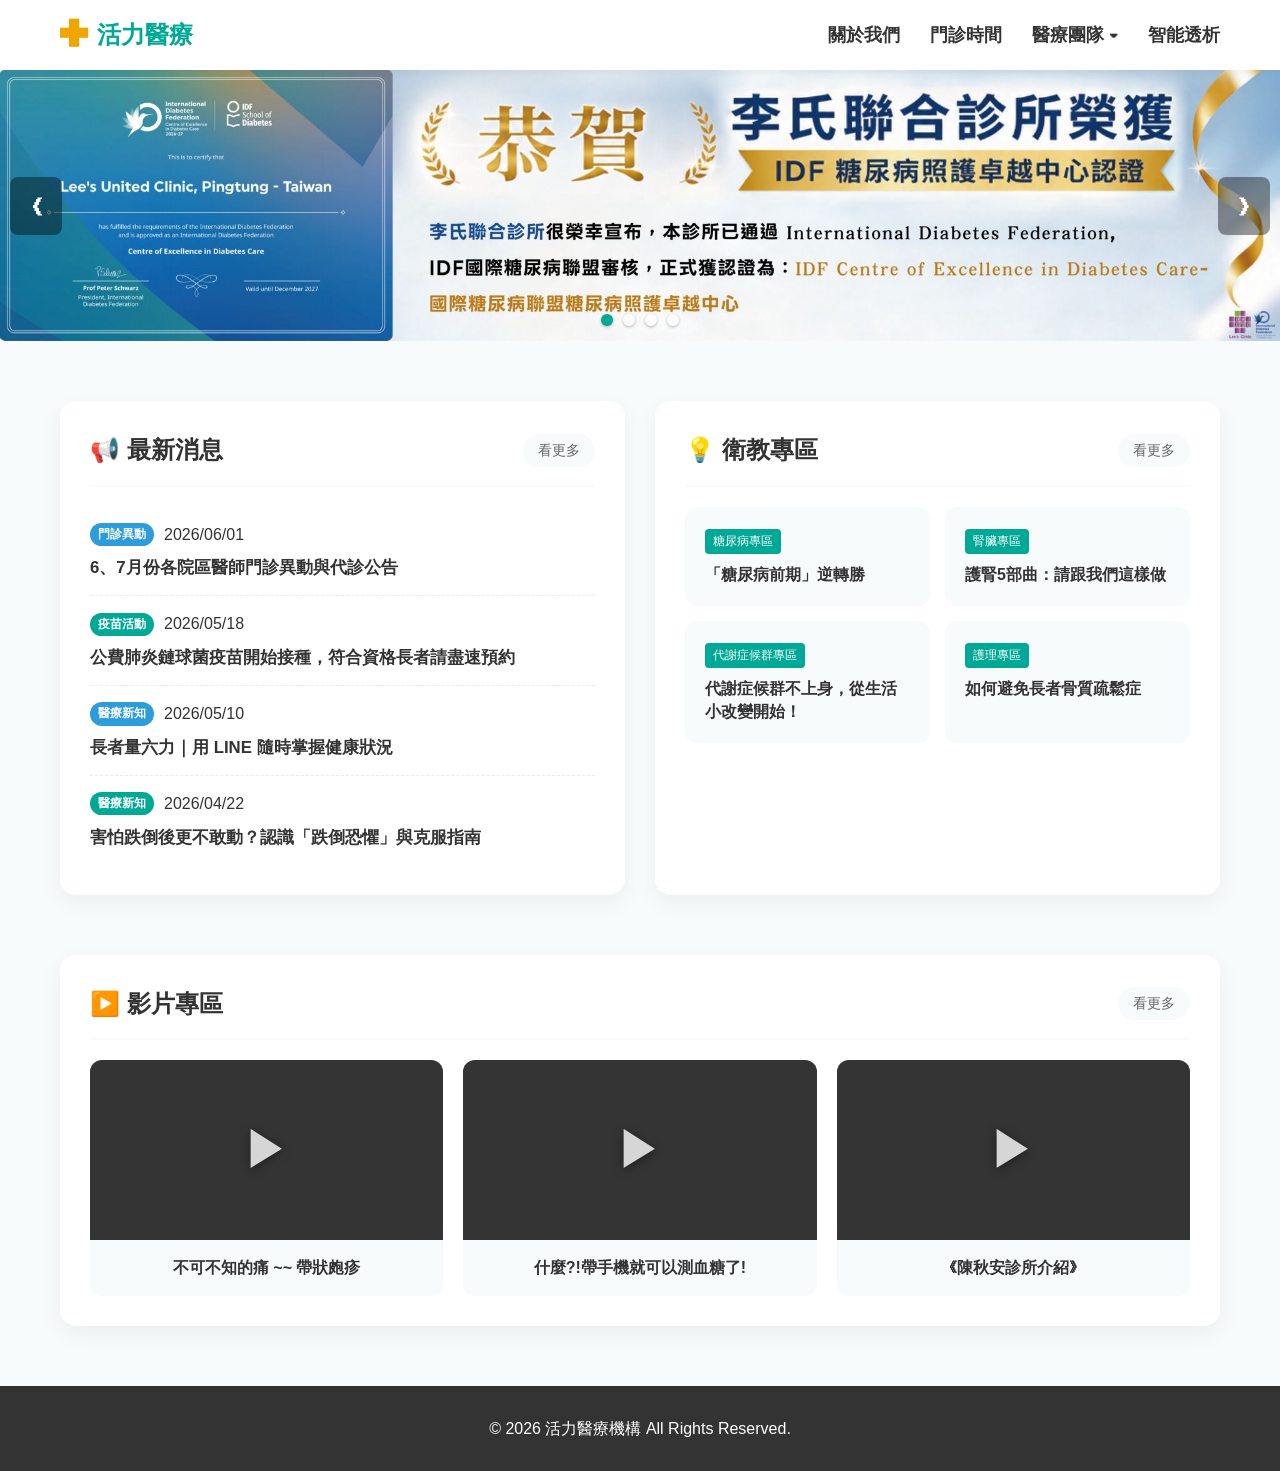
==== index.html @ e3269e3b "Add files via upload" ====
<!doctype html>
<html lang="zh-TW">
  <head>
    <meta charset="UTF-8" />
    <meta name="viewport" content="width=device-width, initial-scale=1.0" />
    <title>活力醫療中心</title>
    <link rel="stylesheet" href="style.css?v=8" />
  </head>
  <body>
    <header class="navbar">
      <div class="container nav-container">
        <a href="https://sunyanzi948c-cpu.github.io/chen784533/" class="logo">
          <span class="logo-icon">✚</span> 活力醫療
        </a>
        <input type="checkbox" id="menu-toggle" class="menu-checkbox" />
        <label for="menu-toggle" class="menu-btn">☰</label>

        <nav class="nav-links">
          <a href="about.html">關於我們</a>
          <a href="hours.html">門診時間</a>

          <div class="dropdown">
            <a href="#team" class="dropdown-toggle">醫療團隊 ▾</a>

            <input type="checkbox" id="team-toggle" class="dropdown-checkbox" />
            <label for="team-toggle" class="dropdown-label">醫療團隊 ▾</label>

            <div class="dropdown-menu">
              <div class="dropdown-grid">
                <a href="#">新陳代謝科</a>
                <a href="#">神經內科</a>
                <a href="#">腎臟內科</a>
                <a href="#">眼科</a>
                <a href="#">泌尿科</a>
                <a href="#">肝膽腸胃科</a>
                <a href="#">心臟內科</a>
                <a href="#">胸腔內科</a>
                <a href="#">居家護理師</a>
                <a href="#">護理衛教師</a>
                <a href="#">護理師</a>
                <a href="#">營養衛教師</a>
                <a href="#">血液透析護理師</a>
                <a href="#">醫檢師</a>
                <a href="#">心理師</a>
                <a href="#">藥師</a>
              </div>
            </div>
          </div>

          <a href="dialysis.html">智能透析</a>
        </nav>
      </div>
    </header>

    <section class="hero-carousel" id="carousel-section">
      <button class="carousel-btn prev-btn" id="prevBtn">❮</button>

      <div class="carousel-track" id="carouselTrack">
        <div class="slide">
          <img src="image/123.jpg" alt="IDF 糖尿病照護卓越中心認證" />
        </div>
        <div class="slide">
          <img src="image/456.jpg" alt="李兆俊院長榮獲世界頂尖 Top5 學者" />
        </div>
        <div class="slide">
          <img src="image/789.png" alt="李氏聯合診所 全方位慢性病治療" />
        </div>
        <div class="slide">
          <img src="image/012.png" alt="藍文君診所 榮獲國健署特優獎" />
        </div>
      </div>

      <button class="carousel-btn next-btn" id="nextBtn">❯</button>

      <div class="carousel-dots" id="dotContainer">
        <span class="dot active" data-index="0"></span>
        <span class="dot" data-index="1"></span>
        <span class="dot" data-index="2"></span>
        <span class="dot" data-index="3"></span>
      </div>
    </section>

    <main class="container">
      <section class="boards-section">
        <div class="board news-board">
          <div class="board-header">
            <h2>📢 最新消息</h2>
            <a href="news.html" class="more-link">看更多</a>
          </div>
          <ul class="news-list" id="index-news-list"></ul>
        </div>

        <div class="board edu-board">
          <div class="board-header">
            <h2>💡 衛教專區</h2>
            <a href="education.html" class="more-link">看更多</a>
          </div>

          <div class="edu-grid" id="index-edu-grid"></div>
        </div>
      </section>

      <section class="video-section">
        <div class="board-header">
          <h2>▶️ 影片專區</h2>
          <a href="video.html" class="more-link">看更多</a>
        </div>
        
        <div class="video-grid" id="index-video-grid">
          </div>
      </section>
    </main>

    <footer class="footer">
      <div class="container">
        <p>&copy; 2026 活力醫療機構 All Rights Reserved.</p>
      </div>
    </footer>
    <button id="backToTopBtn" class="back-to-top" title="回到頁頂">⬆</button>
    <script>
      // 抓取需要的 DOM 元素
      const track = document.getElementById("carouselTrack");
      const slides = Array.from(track.children);
      const nextBtn = document.getElementById("nextBtn");
      const prevBtn = document.getElementById("prevBtn");
      const dots = Array.from(document.querySelectorAll(".dot"));
      const carouselSection = document.getElementById("carousel-section");

      let currentIndex = 0; // 記錄目前顯示第幾張圖 (從 0 開始)
      const slideCount = slides.length; // 總共有幾張圖 (4)
      let autoPlayInterval; // 用來儲存定時器的變數

      // 核心功能：根據索引值移動軌道
      function moveToSlide(index) {
        // 處理循環邏輯 (若到最後一張的下一張，回到第一張；反之亦然)
        if (index < 0) {
          currentIndex = slideCount - 1;
        } else if (index >= slideCount) {
          currentIndex = 0;
        } else {
          currentIndex = index;
        }

        // 計算移動的距離 (-100vw, -200vw 等) 並套用 CSS 變形
        const amountToMove = -(currentIndex * 100);
        track.style.transform = `translateX(${amountToMove}vw)`;

        // 更新下方圓點的狀態
        updateDots(currentIndex);
      }

      // 更新圓點樣式
      function updateDots(index) {
        dots.forEach((dot) => dot.classList.remove("active"));
        dots[index].classList.add("active");
      }

      // 定時自動輪播功能
      function startAutoPlay() {
        autoPlayInterval = setInterval(() => {
          moveToSlide(currentIndex + 1);
        }, 20000); // 4000 毫秒 = 4 秒
      }

      function stopAutoPlay() {
        clearInterval(autoPlayInterval);
      }

      // --- 設定事件監聽器 ---

      // 點擊右邊按鈕
      nextBtn.addEventListener("click", () => {
        moveToSlide(currentIndex + 1);
        stopAutoPlay();
        startAutoPlay(); // 點擊後重新計算時間
      });

      // 點擊左邊按鈕
      prevBtn.addEventListener("click", () => {
        moveToSlide(currentIndex - 1);
        stopAutoPlay();
        startAutoPlay();
      });

      // 點擊圓點切換
      dots.forEach((dot, index) => {
        dot.addEventListener("click", () => {
          moveToSlide(index);
          stopAutoPlay();
          startAutoPlay();
        });
      });

      // 滑鼠移到圖片上時暫停輪播，移開時恢復 (優化使用者體驗)
      carouselSection.addEventListener("mouseenter", stopAutoPlay);
      carouselSection.addEventListener("mouseleave", startAutoPlay);

      // 網頁載入時啟動自動輪播
      startAutoPlay();

      // =========================================
      // 首頁：動態載入 JSON 最新消息 (取前 4 筆)
      // =========================================
      document.addEventListener("DOMContentLoaded", () => {
        const indexNewsList = document.getElementById("index-news-list");

        if (indexNewsList) {
          // 讀取我們之前建立的資料庫
          fetch("news-data.json")
            .then((response) => {
              if (!response.ok) throw new Error("無法讀取資料庫");
              return response.json();
            })
            .then((data) => {
              indexNewsList.innerHTML = ""; // 清空預設內容

              // 擷取陣列的前 4 筆資料 (最新的 4 篇)
              const topNews = data.slice(0, 4);

              // 將這 4 筆資料轉換成 HTML 並塞入首頁
              topNews.forEach((item) => {
                const liItem = `
                              <li>
                                  <div style="display: flex; gap: 10px; align-items: center;">
                                      <span class="news-tag ${item.tagClass}" style="font-size: 0.75rem; padding: 2px 8px;">${item.category}</span>
                                      <span class="news-date" style="margin: 0;">${item.date}</span>
                                  </div>
                                  
                                  <a href="article.html?id=${item.id}">${item.title}</a>
                              </li>
                          `;
                indexNewsList.insertAdjacentHTML("beforeend", liItem);
              });
            })
            .catch((error) => {
              console.error("載入失敗:", error);
              indexNewsList.innerHTML = "<li>資料載入中或發生錯誤...</li>";
            });
        }
      });

      // =========================================
      // 首頁：動態載入 JSON 衛教專區 (自動取最新 4 筆)
      // =========================================
      const indexEduGrid = document.getElementById("index-edu-grid");

      if (indexEduGrid) {
        // 定義我們要抓取的衛教分類名稱
        const educationCategories = [
          "糖尿病專區",
          "腎臟專區",
          "代謝症候群專區",
          "護理專區",
          "藥物專區",
          "眼睛保健專區",
          "心血管專區",
        ];

        // 讀取全站共用的 JSON 資料庫 (加上時間戳記徹底打破快取)
        fetch("news-data.json?v=" + new Date().getTime())
          .then((response) => {
            if (!response.ok) throw new Error("無法讀取資料庫");
            return response.json();
          })
          .then((data) => {
            indexEduGrid.innerHTML = ""; // 先清空骨架

            // 1. 【關鍵過濾】：從資料庫中，只挑選出分類屬於「衛教專區」的文章
            const eduArticles = data.filter((item) =>
              educationCategories.includes(item.category),
            );

            // 2. 【擷取前 4 筆】：只拿最新上傳的前 4 篇衛教文章
            const topEdu = eduArticles.slice(0, 4);

            // 3. 【動態生成卡片】：將資料轉換為 HTML 塞入首頁
            topEdu.forEach((item) => {
              const cardHTML = `
                <a href="article.html?id=${item.id}" class="edu-card">
                  <div class="edu-tag ${item.tagClass}">${item.category}</div>
                  <h3>${item.title}</h3>
                </a>
              `;
              indexEduGrid.insertAdjacentHTML("beforeend", cardHTML);
            });

            // 防呆機制：如果 JSON 裡目前沒有任何衛教文章
            if (topEdu.length === 0) {
              indexEduGrid.innerHTML =
                "<p style='color:#888; grid-column: 1/-1; text-align:center; padding: 20px;'>目前暫無衛教文章發表</p>";
            }
          })
          .catch((error) => {
            console.error("衛教專區載入失敗:", error);
            indexEduGrid.innerHTML =
              "<p style='color:red; grid-column: 1/-1; text-align:center; padding: 20px;'>衛教專區載入中或發生異常...</p>";
          });
      }
      // =========================================
      // 快速回到頁頂功能
      // =========================================
      const backToTopBtn = document.getElementById("backToTopBtn");

      if (backToTopBtn) {
        // 監聽網頁滾動事件
        window.addEventListener("scroll", () => {
          // 當往下滾動超過 300px 時，幫按鈕加上 'show' 讓它浮現
          if (window.scrollY > 300) {
            backToTopBtn.classList.add("show");
          } else {
            // 滾回頂部時，移除 'show' 讓它隱藏
            backToTopBtn.classList.remove("show");
          }
        });

        // 監聽按鈕點擊事件
        backToTopBtn.addEventListener("click", () => {
          window.scrollTo({
            top: 0,
            behavior: "smooth", // 讓畫面像滑行一樣平滑滾動上去，而不是瞬間跳躍
          });
        });
      }

      // =========================================
      // 首頁：動態載入 JSON 影片專區 (自動取最新 3 筆)
      // =========================================
      const indexVideoGrid = document.getElementById("index-video-grid");

      if (indexVideoGrid) {
        fetch("video-data.json?v=" + new Date().getTime())
          .then((response) => {
            if (!response.ok) throw new Error("無法讀取影片資料庫");
            return response.json();
          })
          .then((data) => {
            indexVideoGrid.innerHTML = ""; // 先清空骨架

            // 1. 【擷取前 3 筆】：只拿最新上傳的前 3 支影片
            const topVideos = data.slice(0, 3);

            // 2. 【動態生成卡片】：將資料轉換為 HTML 塞入首頁
            topVideos.forEach((video) => {
              // 擷取 YouTube ID 產生高畫質縮圖
              let videoId = "";
              if (video.url.includes("v=")) {
                videoId = video.url.split("v=")[1].split("&")[0];
              } else if (video.url.includes("youtu.be/")) {
                videoId = video.url.split("youtu.be/")[1].split("?")[0];
              }
              const thumbnailUrl = `https://img.youtube.com/vi/${videoId}/maxresdefault.jpg`;

              // 生成符合首頁樣式的影片卡片
              const videoCardHTML = `
                <div class="video-card" onclick="window.location.href='video.html'" style="cursor: pointer;">
                  <div class="video-thumbnail" style="background-image: url('${thumbnailUrl}'); background-size: cover; background-position: center; position: relative;">
                     <div style="position:absolute; top:0; left:0; width:100%; height:100%; background:rgba(0,0,0,0.3); display:flex; justify-content:center; align-items:center;">
                        <span style="color:white; font-size:3rem; opacity:0.8; text-shadow: 0 2px 10px rgba(0,0,0,0.5);">▶</span>
                     </div>
                  </div>
                  <div class="video-title">${video.title}</div>
                </div>
              `;
              indexVideoGrid.insertAdjacentHTML("beforeend", videoCardHTML);
            });

            if (topVideos.length === 0) {
              indexVideoGrid.innerHTML = "<p style='color:#888; grid-column: 1/-1; text-align:center; padding: 20px;'>目前暫無影片發表</p>";
            }
          })
          .catch((error) => {
            console.error("影片載入失敗:", error);
            indexVideoGrid.innerHTML = "<p style='color:red; grid-column: 1/-1; text-align:center; padding: 20px;'>影片載入中或發生異常...</p>";
          });
      }
    </script>
  </body>
</html>
---- style.css ----
/* =========================================
   變數與基本設定
========================================= */
:root {
    --primary-color: #00A896;
    /* 醫療感明亮藍綠色 */
    --secondary-color: #F0A500;
    /* 活潑朝氣的橙黃色 */
    --bg-color: #F7FBFC;
    --text-main: #333333;
    --text-muted: #666666;
    --white: #FFFFFF;
    --border-radius: 16px;
    /* 圓潤感帶來親和力 */
    --box-shadow: 0 8px 24px rgba(0, 0, 0, 0.05);
}

* {
    margin: 0;
    padding: 0;
    box-sizing: border-box;
    font-family: "Helvetica Neue", Arial, "LiHei Pro", "微軟正黑體", sans-serif;
}

body {
    background-color: var(--bg-color);
    color: var(--text-main);
    line-height: 1.6;
}

.container {
    max-width: 1200px;
    margin: 0 auto;
    padding: 0 20px;
}

a {
    text-decoration: none;
    color: var(--primary-color);
    transition: color 0.3s;
}

/* =========================================
   導覽列 (Navbar)
========================================= */
.navbar {
    background-color: var(--white);
    box-shadow: 0 2px 10px rgba(0, 0, 0, 0.05);
    position: sticky;
    top: 0;
    z-index: 1000;
}

.nav-container {
    display: flex;
    justify-content: space-between;
    align-items: center;
    height: 70px;
}

.logo {
    font-size: 1.5rem;
    font-weight: bold;
    color: var(--primary-color);
    display: flex;
    align-items: center;
    gap: 8px;
}

.logo-icon {
    color: var(--secondary-color);
    font-size: 1.8rem;
}

.nav-links {
    display: flex;
    gap: 30px;
    align-items: center;
}

.nav-links a {
    color: var(--text-main);
    font-weight: 600;
    font-size: 1.1rem;
    padding: 8px 0;
    position: relative;
}

.nav-links a:hover {
    color: var(--primary-color);
}

/* 導覽列底線動畫 (排除下拉選單內的連結) */
.nav-links>a::after,
.dropdown>a::after {
    content: '';
    position: absolute;
    bottom: 0;
    left: 0;
    width: 0%;
    height: 3px;
    background-color: var(--secondary-color);
    transition: width 0.3s ease;
    border-radius: 2px;
}

.nav-links>a:hover::after,
.dropdown>a:hover::after {
    width: 100%;
}

.menu-checkbox,
.menu-btn {
    display: none;
}

/* =========================================
   首頁：最新消息佈告欄列表優化 (全站通用電腦版預設)
========================================= */
.news-list {
    list-style: none;
    /* 移除預設的黑點 */
    padding-left: 0;
}

.news-list li {
    padding: 15px 0;
    /* 每則新聞的上下間距 */
    border-bottom: 1px dashed #EAEAEA;
    /* 加上淡淡的虛線分隔線 */
}

.news-list li:last-child {
    border-bottom: none;
    /* 最後一筆不要底線 */
}

.news-list a {
    font-size: 1.05rem;
    line-height: 1.5;
    color: var(--text-main);
    /* 關鍵：電腦版與全站同步改成高對比深灰色 */
    font-weight: 600;
    /* 字體稍微加粗，增加重量感 */
    display: block;
    margin-top: 8px;
    transition: color 0.3s;
}

/* 滑鼠游標移過去時的互動效果 */
.news-list a:hover {
    color: var(--primary-color);
    /* 懸停時變回品牌藍綠色 */
}
/* =========================================
   導覽列：醫療團隊下拉選單 (Dropdown)
========================================= */
/* 隱藏手機版專用的摺疊開關 */
.dropdown-checkbox,
.dropdown-label {
    display: none;
}

.dropdown {
    position: relative;
    display: flex;
    align-items: center;
    height: 100%;
}

.dropdown-menu {
    display: none;
    /* 預設隱藏 */
    position: absolute;
    top: 100%;
    /* 貼齊導覽列底部 */
    left: -50px;
    /* 微調位置避免超出螢幕 */
    background-color: var(--white);
    box-shadow: 0 10px 30px rgba(0, 0, 0, 0.1);
    border-radius: 8px;
    padding: 20px;
    z-index: 1001;
    width: 320px;
    /* 設定選單寬度，容納兩欄 */
    border-top: 3px solid var(--primary-color);
}

/* 電腦版：滑鼠移入時顯示選單 */
.dropdown:hover .dropdown-menu {
    display: block;
    animation: fadeInDown 0.3s ease;
}

@keyframes fadeInDown {
    from {
        opacity: 0;
        transform: translateY(-10px);
    }

    to {
        opacity: 1;
        transform: translateY(0);
    }
}

/* 下拉選單內的網格排版 (2欄) */
.dropdown-grid {
    display: grid;
    grid-template-columns: 1fr 1fr;
    gap: 10px;
}

/* 覆寫 nav-links 預設的 a 樣式，使其適合選單 */
.dropdown-grid a {
    font-size: 0.95rem;
    font-weight: normal;
    padding: 8px 12px;
    border-radius: 6px;
    color: var(--text-main);
    transition: background-color 0.2s, color 0.2s;
}

.dropdown-grid a::after {
    display: none;
    /* 移除原本的底線動畫 */
}

.dropdown-grid a:hover {
    background-color: var(--bg-color);
    color: var(--primary-color);
}


/* =========================================
   主視覺跑馬燈 (Hero Carousel - JS控制版)
========================================= */
.hero-carousel {
    position: relative;
    /* 作為按鈕與圓點的定位基準 */
    width: 100%;
    overflow: hidden;
    /* 隱藏超出範圍的圖片 */
}

/* 移除 CSS 原生的卷軸設定，改由 JS 控制 */
.carousel-track {
    display: flex;
    width: max-content;
    transition: transform 0.5s ease-in-out;
    /* 關鍵：滑動的過渡動畫 */
}

.slide {
    width: 100vw;
    display: flex;
    justify-content: center;
    align-items: center;
    background-color: #f8f9fa;
}

.slide img {
    width: 100%;
    height: auto;
    display: block;
    max-width: 1920px;
}

/* === 左右切換按鈕 === */
.carousel-btn {
    position: absolute;
    top: 50%;
    transform: translateY(-50%);
    background: rgba(0, 0, 0, 0.4);
    color: white;
    border: none;
    font-size: 24px;
    padding: 15px 20px;
    cursor: pointer;
    z-index: 10;
    /* 確保按鈕在圖片上方 */
    border-radius: 8px;
    transition: background 0.3s;
}

.carousel-btn:hover {
    background: rgba(0, 0, 0, 0.8);
}

.prev-btn {
    left: 10px;
}

.next-btn {
    right: 10px;
}

/* === 底部圓點指示器 === */
.carousel-dots {
    position: absolute;
    bottom: 15px;
    left: 50%;
    transform: translateX(-50%);
    display: flex;
    gap: 10px;
    z-index: 10;
}

.dot {
    width: 12px;
    height: 12px;
    border-radius: 50%;
    background-color: rgba(255, 255, 255, 0.5);
    cursor: pointer;
    transition: background-color 0.3s;
    box-shadow: 0 1px 3px rgba(0, 0, 0, 0.3);
    /* 讓白色圓點在白底圖片上也看清楚 */
}

.dot.active {
    background-color: var(--primary-color);
}

/* =========================================
   佈告欄區塊 (Boards Section)
========================================= */
.boards-section {
    display: grid;
    grid-template-columns: 1fr 1fr;
    gap: 30px;
    margin: 60px 0;
}

.board {
    background: var(--white);
    border-radius: var(--border-radius);
    padding: 30px;
    box-shadow: var(--box-shadow);
}

.board-header {
    display: flex;
    justify-content: space-between;
    align-items: center;
    margin-bottom: 20px;
    border-bottom: 2px solid var(--bg-color);
    padding-bottom: 15px;
}

.board-header h2 {
    font-size: 1.5rem;
    color: var(--text-main);
}

.more-link {
    font-size: 0.9rem;
    color: var(--text-muted);
    background: var(--bg-color);
    padding: 5px 15px;
    border-radius: 20px;
}

.more-link:hover {
    background: var(--secondary-color);
    color: var(--white);
}

/* =========================================
   分類標籤：現代化膠囊造型 (Capsule Tabs)
========================================= */
.filter-tabs {
    display: flex;
    background-color: #EBF3F6;
    /* 溫潤的淺灰藍色膠囊底軌 */
    padding: 6px;
    border-radius: 50px;
    /* 核心：超大圓弧創造完美膠囊外觀 */
    width: fit-content;
    margin: 0 auto 35px auto;
    /* 畫面置中，並與下方列表拉開呼吸空間 */
    gap: 4px;
    box-shadow: inset 0 2px 5px rgba(0, 0, 0, 0.04);
    /* 內陰影讓軌道呈現微凹陷的精緻立體感 */
}

.tab {
    padding: 10px 24px;
    border-radius: 50px;
    /* 每個選項按鈕也都是膠囊型 */
    color: var(--text-muted);
    font-weight: bold;
    font-size: 1rem;
    border: none;
    background-color: transparent;
    white-space: nowrap;
    text-decoration: none;
    /* 確保沒有底線 */
    transition: all 0.25s cubic-bezier(0.4, 0, 0.2, 1);
    /* 讓切換動態呈現絲滑的過渡感 */
}

/* 滑鼠游標移過去的微互動（排除已選中的項目） */
.tab:hover:not(.active) {
    color: var(--primary-color);
    background-color: rgba(0, 168, 150, 0.08);
    /* 淡淡的半透明主色 */
}

/* 當標籤被點選、激活時的膠囊樣式 */
.tab.active {
    background-color: var(--primary-color);
    /* 活力藍綠色填滿 */
    color: var(--white);
    box-shadow: 0 4px 12px rgba(0, 168, 150, 0.25);
    /* 溫和的外發光提升層級 */
}

/* =========================================
   手機版響應式微調 (Capsule RWD)
========================================= */
@media (max-width: 768px) {
    .filter-tabs {
        width: 100%;
        /* 手機版寬度撐滿 */
        max-width: 100%;
        overflow-x: auto;
        /* 關鍵：項目過多時，在手機上允許左右滑動瀏覽 */
        flex-wrap: nowrap;
        /* 強制按鈕們乖乖排成一列不換行 */
        justify-content: flex-start;
        /* 靠左對齊方便滑動 */
        padding: 5px;
        scrollbar-width: none;
        /* 隱藏 Firefox 的捲軸 */
    }

    /* 隱藏 Chrome/Safari 的手機原生捲軸，維持簡潔 */
    .filter-tabs::-webkit-scrollbar {
        display: none;
    }

    .tab {
        padding: 8px 18px;
        /* 手機版稍微縮小內距 */
        font-size: 0.95rem;
    }
}
/* =========================================
   最新消息列表頁專用 (News Archive - 減壓舒適版)
========================================= */
.full-news-list {
    display: flex;
    flex-direction: column;
    gap: 25px;
    /* 加大每則消息之間的間距 */
}

.news-item {
    display: flex;
    flex-direction: row;
    align-items: flex-start;
    background-color: var(--white);
    padding: 30px;
    /* 增加卡片內部的呼吸空間 */
    border-radius: var(--border-radius);
    box-shadow: 0 4px 20px rgba(0, 0, 0, 0.03);
    /* 非常柔和的陰影 */
    border: 1px solid #F0F4F8;
    /* 加上極淺的邊框增加質感 */
    transition: transform 0.3s, box-shadow 0.3s;
    gap: 25px;
    /* 日期徽章與內文的間距 */
    text-decoration: none;
}

.news-item:hover {
    transform: translateY(-3px);
    box-shadow: 0 10px 30px rgba(0, 168, 150, 0.1);
}

/* 獨立出來的日期徽章 */
.news-date-badge {
    flex-shrink: 0;
    text-align: center;
    background-color: var(--bg-color);
    padding: 15px 20px;
    border-radius: 16px;
    color: var(--primary-color);
    min-width: 100px;
    border: 1px solid #E0F7FA;
}

.news-date-badge .day {
    display: block;
    font-size: 2.2rem;
    font-weight: bold;
    line-height: 1.1;
    font-family: 'Arial Black', sans-serif;
}

.news-date-badge .year-month {
    display: block;
    font-size: 0.85rem;
    color: var(--text-muted);
    margin-top: 5px;
    letter-spacing: 1px;
}

/* 內文區塊 */
.news-content-box {
    flex-grow: 1;
    display: flex;
    flex-direction: column;
    justify-content: center;
}

.news-meta {
    margin-bottom: 12px;
}

.news-tag {
    font-size: 0.8rem;
    padding: 4px 12px;
    border-radius: 20px;
    color: var(--white);
    font-weight: bold;
}

.news-title {
    font-size: 1.35rem;
    color: var(--text-main);
    margin-bottom: 10px;
    line-height: 1.4;
    transition: color 0.2s;
}

.news-item:hover .news-title {
    color: var(--primary-color);
}

.news-excerpt {
    color: var(--text-muted);
    font-size: 1rem;
    line-height: 1.6;
    display: -webkit-box;
    -webkit-line-clamp: 2;
    /* 限制摘要行數 */
    -webkit-box-orient: vertical;
    overflow: hidden;
}

/* 導覽箭頭 */
.news-arrow {
    align-self: center;
    font-size: 1.5rem;
    color: #D1D8E0;
    transition: color 0.3s, transform 0.3s;
}

.news-item:hover .news-arrow {
    color: var(--secondary-color);
    transform: translateX(5px);
}

/* 手機版響應式微調 */
@media (max-width: 768px) {
    .news-item {
        flex-direction: column;
        /* 手機版改為垂直堆疊 */
        padding: 25px 20px;
        gap: 15px;
    }

    .news-date-badge {
        display: flex;
        align-items: center;
        gap: 10px;
        padding: 10px 15px;
        min-width: auto;
        width: fit-content;
    }

    .news-date-badge .day {
        font-size: 1.5rem;
    }

    .news-date-badge .year-month {
        margin-top: 0;
    }

    .news-arrow {
        display: none;
        /* 手機螢幕較小，隱藏箭頭 */
    }
}

/* 衛教專區網格卡片 */
.edu-grid {
    display: grid;
    grid-template-columns: 1fr 1fr;
    gap: 15px;
}

.edu-card {
    background: var(--bg-color);
    padding: 20px;
    border-radius: 12px;
    display: block;
    transition: transform 0.2s, box-shadow 0.2s;
}

.edu-card:hover {
    transform: translateY(-5px);
    box-shadow: 0 5px 15px rgba(0, 168, 150, 0.2);
}

.edu-tag {
    display: inline-block;
    background: var(--primary-color);
    color: var(--white);
    font-size: 0.75rem;
    padding: 3px 8px;
    border-radius: 4px;
    margin-bottom: 10px;
}

.edu-card h3 {
    color: var(--text-main);
    font-size: 1rem;
    line-height: 1.4;
}

/* =========================================
   影片專區 (Video Section)
========================================= */
.video-section {
    background: var(--white);
    border-radius: var(--border-radius);
    padding: 30px;
    box-shadow: var(--box-shadow);
    margin-bottom: 60px;
}

.video-grid {
    display: grid;
    grid-template-columns: repeat(3, 1fr);
    gap: 20px;
}

.video-card {
    border-radius: 12px;
    overflow: hidden;
    background: var(--bg-color);
}

.video-thumbnail {
    background: #4A4A4A;
    color: white;
    height: 180px;
    display: flex;
    align-items: center;
    justify-content: center;
    font-size: 1.2rem;
    cursor: pointer;
    transition: background 0.3s;
}

.video-thumbnail:hover {
    background: var(--primary-color);
}

.video-title {
    padding: 15px;
    font-weight: bold;
    color: var(--text-main);
    text-align: center;
}

/* =========================================
   頁腳 (Footer)
========================================= */
.footer {
    background: var(--text-main);
    color: var(--white);
    text-align: center;
    padding: 30px 0;
    margin-top: 40px;
}

/* =========================================
   響應式設計 (RWD - 平板 900px)
========================================= */
@media (max-width: 900px) {
    .boards-section {
        grid-template-columns: 1fr;
    }

    .video-grid {
        grid-template-columns: 1fr;
    }
}

/* =========================================
   響應式設計 (RWD - 手機 768px)
========================================= */
@media (max-width: 768px) {

    /* 手機版導覽列：漢堡選單實作 */
    .menu-btn {
        display: block;
        font-size: 1.8rem;
        cursor: pointer;
        color: var(--primary-color);
    }

    .nav-links {
        display: none;
        position: absolute;
        top: 70px;
        left: 0;
        width: 100%;
        background: var(--white);
        flex-direction: column;
        text-align: center;
        gap: 0;
        box-shadow: 0 10px 10px rgba(0, 0, 0, 0.05);
    }

    /* 基本導覽列連結樣式 */
    .nav-links>a {
        padding: 15px 0;
        border-bottom: 1px solid #F0F0F0;
        width: 100%;
    }

    .menu-checkbox:checked~.nav-links {
        display: flex;
    }

    /* =========================================
       手機版：醫療團隊下拉選單改為摺疊設計
    ========================================= */
    .dropdown {
        width: 100%;
        flex-direction: column;
    }

    .dropdown .dropdown-toggle {
        display: none;
        /* 隱藏電腦版的 hover 連結 */
    }

    .dropdown-label {
        display: block;
        width: 100%;
        padding: 15px 0;
        border-bottom: 1px solid #F0F0F0;
        font-weight: 600;
        cursor: pointer;
        color: var(--text-main);
        font-size: 1.1rem;
    }

    /* 將選單改為靜態排版，不再懸浮 */
    .dropdown-menu {
        position: static;
        width: 100%;
        box-shadow: none;
        background-color: #F8F9FA;
        padding: 10px 15px;
        border-radius: 0;
        border-top: none;
        display: none;
        /* 由 checkbox 控制顯示 */
    }

    /* 手機版下拉選單內的項目改為單欄 */
    .dropdown-grid {
        grid-template-columns: 1fr;
        gap: 5px;
    }

    .dropdown-grid a {
        padding: 10px 0;
        border-bottom: 1px dashed #E0E0E0;
        border-radius: 0;
    }

    .dropdown-grid a:last-child {
        border-bottom: none;
    }
    /* 取消手機版的 hover 展開，避免與點擊事件衝突 (解決收不回來的問題) */
    .dropdown:hover .dropdown-menu {
        display: none;
    }

    /* 關鍵：當隱藏的 checkbox 被勾選時，展開醫療團隊子選單 */
    .dropdown-checkbox:checked ~ .dropdown-menu {
        display: block;
    }
    

    /* =========================================
       其他手機版微調
    ========================================= */
    .slide-content h1 {
        font-size: 1.8rem;
    }

    .edu-grid {
        grid-template-columns: 1fr;
    }
}

/* =========================================
   單篇文章內頁專用 (Article Detail)
========================================= */
.article-container {
    max-width: 800px;
    /* 限制寬度，提升長文閱讀體驗 */
    margin: 40px auto;
    background-color: var(--white);
    padding: 40px 50px;
    border-radius: var(--border-radius);
    box-shadow: var(--box-shadow);
}

.back-btn {
    display: inline-block;
    color: var(--text-muted);
    font-size: 0.95rem;
    margin-bottom: 25px;
    padding: 8px 15px;
    background-color: var(--bg-color);
    border-radius: 20px;
    transition: all 0.3s;
}

.back-btn:hover {
    color: var(--white);
    background-color: var(--primary-color);
}

.article-header {
    border-bottom: 2px solid var(--bg-color);
    padding-bottom: 20px;
    margin-bottom: 30px;
}

.article-title {
    font-size: 2rem;
    color: var(--text-main);
    line-height: 1.4;
    margin-top: 15px;
}

/* 內文排版優化 */
.article-body {
    color: #444;
    font-size: 1.1rem;
    line-height: 1.8;
    /* 加大行距，眼睛不疲勞 */
}
/* 隱藏文章內文清單的預設黑點，並優化間距 */
.article-body ul {
    list-style: none;
    /* 移除瀏覽器預設的黑點 */
    padding-left: 0;
    /* 移除預設的左側縮排，讓文字對齊標題 */
    margin-bottom: 20px;
    /* 與下一個段落保持距離 */
}

.article-body li {
    margin-bottom: 10px;
    /* 讓每個清單項目之間多一點呼吸空間，不擠在一起 */
    line-height: 1.6;
}
.article-body p {
    margin-bottom: 20px;
}

.article-body h3 {
    color: var(--primary-color);
    font-size: 1.4rem;
    margin: 30px 0 15px 0;
    border-left: 4px solid var(--secondary-color);
    padding-left: 10px;
}

.article-body img {
    max-width: 100%;
    height: auto;
    border-radius: 8px;
    margin: 20px 0;
}

/* 響應式微調 */
@media (max-width: 768px) {
    .article-container {
        padding: 25px 20px;
        margin: 20px auto;
    }

    .article-title {
        font-size: 1.5rem;
    }
    
    
  /* =========================================
       手機版：首頁佈告欄標題與列表排版優化
    ========================================= */
   .board-header {
      gap: 10px;
      /* 確保標題和按鈕之間有安全距離 */
  }
   .board {
    padding: 20px 15px;
   }
   .board-header h2 {
      font-size: 1.3rem;
      /* 手機版稍微縮小一點標題字體 */
      white-space: nowrap;
      /* 關鍵1：強制標題絕對不換行 */
      margin-bottom: 0;
  }

  .more-link {
      white-space: nowrap;
      /* 關鍵2：強制按鈕文字不換行 */
      flex-shrink: 0;
      /* 關鍵3：保護按鈕，絕對不允許被螢幕擠扁 */
      padding: 5px 12px;
      /* 稍微縮小按鈕內距讓它更精緻 */
      font-size: 0.85rem;
  }

  /* 順便優化首頁的新聞列表，讓手機版更好閱讀 */
  .news-list li {
      padding: 12px 0;
      /* 手機版稍微縮緊上下間距 */
  }

  .news-list .news-date {
      background-color: var(--bg-color);
      /* 給日期一個淡淡的底色標籤感 */
      padding: 2px 8px;
      border-radius: 4px;
      font-size: 0.8rem;
  }

  .news-list a {
      font-size: 1rem;
      /* 手機版字體稍微縮小一點點，符合手機螢幕比例 */
  }
}

/* =========================================
   最新消息標籤顏色設定 (Tag Colors)
========================================= */
.news-tag {
    display: inline-block;
    /* 確保標籤能撐開內距與圓角 */
    color: #FFFFFF !important;
    /* 強制文字為白色 */
    font-weight: bold;
    border-radius: 20px;
}

/* 各分類的專屬背景色 */
.tag-orange {
    background-color: #F0A500;
}

/* 亮橘色 (門診異動) */
.tag-blue {
    background-color: #2D9CDB;
}

/* 柔和藍色 (疫苗活動、醫療新知) */
.tag-green {
    background-color: #00A896;
}

/* 醫療藍綠色 (營養衛教、預防醫學) */

/* =========================================
   快速回到頁頂按鈕 (Back to Top)
========================================= */
.back-to-top {
    position: fixed;
    bottom: 30px;
    right: 30px;
    width: 50px;
    height: 50px;
    background-color: var(--primary-color);
    /* 使用醫療藍綠色 */
    color: var(--white);
    border: none;
    border-radius: 50%;
    /* 變成完美的圓形 */
    font-size: 1.5rem;
    box-shadow: 0 4px 15px rgba(0, 168, 150, 0.4);
    cursor: pointer;
    z-index: 9999;
    /* 確保它永遠浮在最上層 */

    /* 預設隱藏並往下沉的動畫設定 */
    opacity: 0;
    visibility: hidden;
    transform: translateY(20px);
    transition: all 0.3s cubic-bezier(0.4, 0, 0.2, 1);

    /* 讓裡面的箭頭絕對置中 */
    display: flex;
    justify-content: center;
    align-items: center;
}

/* 當加上 .show 類別時，按鈕浮現 */
.back-to-top.show {
    opacity: 1;
    visibility: visible;
    transform: translateY(0);
}

/* 電腦版滑鼠移過去的互動效果 */
.back-to-top:hover {
    background-color: var(--secondary-color);
    /* 變為活潑的橙黃色 */
    transform: translateY(-5px) scale(1.05);
    /* 稍微往上浮起並變大 */
    box-shadow: 0 6px 20px rgba(240, 165, 0, 0.4);
}

/* 手機版微調 (讓按鈕稍微縮小，避免擋住太多內文) */
@media (max-width: 768px) {
    .back-to-top {
        bottom: 20px;
        right: 20px;
        width: 45px;
        height: 45px;
        font-size: 1.3rem;
    }
}

/* =========================================
   圖片放大燈箱 (Lightbox) 與互動樣式
========================================= */
/* 暗示圖片可點擊的互動效果 */
.zoomable-img {
    cursor: zoom-in;
    /* 滑鼠游標變成放大鏡 */
    transition: transform 0.3s ease, filter 0.3s ease;
}

.zoomable-img:hover {
    transform: scale(1.02);
    /* 滑鼠移過去微微浮起放大 */
    filter: brightness(0.95);
    /* 稍微變暗提示可點擊 */
}

/* 燈箱全螢幕黑底 */
.lightbox {
    display: none;
    /* 預設隱藏，由 JS 控制顯示為 flex */
    position: fixed;
    z-index: 10000;
    /* 確保浮在網頁所有東西的最上面 */
    left: 0;
    top: 0;
    width: 100vw;
    height: 100vh;
    background-color: rgba(0, 0, 0, 0.85);
    /* 漂亮的半透明深色背景 */
    justify-content: center;
    align-items: center;
}

/* 放大的圖片本身 */
.lightbox-content {
    max-width: 90%;
    max-height: 90vh;
    /* 確保高圖片不會超出螢幕 */
    border-radius: 8px;
    box-shadow: 0 0 20px rgba(0, 0, 0, 0.5);
    object-fit: contain;
    /* 完整顯示不裁切 */
    animation: zoomIn 0.3s ease;
    /* 彈出的動畫 */
}

@keyframes zoomIn {
    from {
        transform: scale(0.8);
        opacity: 0;
    }

    to {
        transform: scale(1);
        opacity: 1;
    }
}

/* 右上角的巨大關閉按鈕 */
.lightbox-close {
    position: absolute;
    top: 20px;
    right: 30px;
    color: #ffffff;
    font-size: 50px;
    /* 超大按鈕 */
    font-weight: bold;
    cursor: pointer;
    transition: color 0.3s;
    user-select: none;
    z-index: 10001;
}

.lightbox-close:hover {
    color: var(--secondary-color);
    /* 滑鼠移過去變成醒目的橘黃色 */
}



/* =========================================
   關於我們 (About Us) 現代化美化樣式
========================================= */
.about-section {
    padding: 60px 0;
}

/* ✅ 修正後的全滿背景語法 */
.bg-light {
    background-color: #f8fafc;
    padding: 60px 0;
    /* 只要設定上下間距，左右交給裡面的 container */
    /* Remove negative margin, border-radius */
}

.section-title {
    color: var(--primary-color) !important;
    margin-bottom: 40px;
    font-size: 1.8rem;
    font-weight: bold;
}

.text-center {
    text-align: center;
}

/* 區塊一：理念宗旨願景三欄卡片 */
.vision-grid {
    display: grid;
    grid-template-columns: repeat(auto-fit, minmax(280px, 1fr));
    gap: 30px;
}

.vision-card {
    background: white;
    padding: 35px 25px;
    border-radius: 12px;
    box-shadow: 0 4px 15px rgba(0, 0, 0, 0.04);
    text-align: center;
    border-top: 4px solid var(--primary-color);
    transition: transform 0.3s ease;
}

.vision-card:hover {
    transform: translateY(-5px);
}

.vision-icon {
    font-size: 2.5rem;
    margin-bottom: 15px;
}

.vision-card h3 {
    color: #333;
    font-size: 1.3rem;
    margin-bottom: 15px;
}

.vision-card p {
    color: #666;
    line-height: 1.7;
    font-size: 1rem;
    text-align: justify;
}

/* 區塊二：院長簡介雙欄排版 */
.dean-container {
    display: flex;
    flex-wrap: wrap;
    gap: 50px;
    max-width: 1000px;
    margin: 0 auto;
    align-items: flex-start;
}

.dean-image {
    flex: 1 1 350px;
    text-align: center;
}

.dean-image img {
    width: 100%;
    max-width: 380px;
    border-radius: 16px;
    box-shadow: 0 10px 30px rgba(0, 0, 0, 0.1);
}

.dean-info {
    flex: 1 1 450px;
}

.dean-subtitle {
    color: var(--secondary-color);
    font-weight: bold;
    letter-spacing: 2px;
    font-size: 0.9rem;
    display: block;
    margin-bottom: 5px;
}

.dean-name {
    font-size: 2.2rem;
    color: #222;
    margin-bottom: 15px;
    font-weight: bold;
}

.dean-badge {
    display: inline-block;
    background-color: #fff3cd;
    color: #856404;
    padding: 6px 16px;
    border-radius: 50px;
    font-weight: bold;
    font-size: 0.95rem;
    margin-bottom: 25px;
}

.info-block {
    margin-bottom: 25px;
}

.info-block h3 {
    color: var(--primary-color);
    font-size: 1.2rem;
    margin-bottom: 10px;
    border-left: 4px solid var(--secondary-color);
    padding-left: 10px;
}

.info-block p {
    color: #444;
    line-height: 1.7;
    font-size: 1.05rem;
}

.bullet-list {
    padding-left: 20px;
    color: #444;
    line-height: 1.8;
    font-size: 1.05rem;
}

.dean-message {
    font-style: italic;
    background: white;
    padding: 20px;
    border-radius: 8px;
    border-left: 4px solid var(--primary-color);
    box-shadow: 0 2px 10px rgba(0, 0, 0, 0.02);
}

/* 區塊三：環境導覽網格 */
.gallery-grid {
    display: grid;
    grid-template-columns: repeat(auto-fill, minmax(230px, 1fr));
    gap: 20px;
}

.gallery-grid img {
    width: 100%;
    height: 180px;
    object-fit: cover;
    border-radius: 12px;
    box-shadow: 0 4px 10px rgba(0, 0, 0, 0.05);
}

/* 區塊四：聯絡與交通資訊 */
.contact-grid {
    display: flex;
    flex-wrap: wrap;
    gap: 40px;
}

.contact-info,
.contact-map {
    flex: 1 1 400px;
}

.contact-list {
    list-style: none;
    padding: 0;
}

.contact-list li {
    margin-bottom: 15px;
    line-height: 1.7;
    color: #444;
    font-size: 1.05rem;
}

/* =========================================
   門診時間 (Clinic Hours) 專屬樣式
========================================= */
.hours-section {
  padding: 40px 0;
}

/* 讓表格在手機螢幕上可左右滑動，不破壞版面 */
.table-responsive {
  width: 100%;
  overflow-x: auto;
  -webkit-overflow-scrolling: touch;
  border-radius: 12px;
  background-color: white;
}

/* 門診時刻表主體 */
.hours-table {
  width: 100%;
  min-width: 800px; /* 確保縮小視窗時，格子不會被擠到變形 */
  border-collapse: collapse;
  text-align: center;
}

.hours-table th, 
.hours-table td {
  padding: 15px 10px;
  border: 1px solid #eaeaea;
  vertical-align: middle;
}

/* 表頭設計 */
.hours-table thead th {
  background-color: var(--primary-color);
  color: white;
  font-size: 1.1rem;
  font-weight: 500;
  padding: 18px 10px;
}

.hours-table thead th.time-col-header {
  background-color: var(--secondary-color);
}

/* 時間直欄 */
.time-col {
  background-color: #f8fafc;
  color: #333;
  width: 120px;
}

.time-text {
  font-size: 0.9rem;
  color: #666;
  display: block;
  margin-top: 5px;
}

/* 醫師名稱與科別標籤 */
.doc-name {
  font-size: 1.05rem;
  font-weight: bold;
  color: #333;
  display: inline-block;
  margin-top: 8px;
}

.dept-badge {
  display: inline-block;
  padding: 4px 8px;
  border-radius: 6px;
  font-size: 0.8rem;
  font-weight: bold;
  color: white;
}

/* 各科別專屬顏色 (可依需求自行增減) */
.badge-kidney { background-color: #20c997; } /* 腎臟科 - 綠色 */
.badge-meta { background-color: #fd7e14; }   /* 新陳代謝 - 橘色 */
.badge-heart { background-color: #dc3545; }  /* 心臟科 - 紅色 */

/* 儲存格 Hover 特效 */
.hours-table tbody td:not(.time-col):not(.holiday-col):hover {
  background-color: #f0f7f9;
  cursor: default;
}

/* 假日直欄 (星期日) */
.holiday-col {
  background-color: #fff5f5 !important;
  color: #dc3545;
}
.vertical-center {
  vertical-align: middle !important;
  font-size: 1.5rem;
  letter-spacing: 5px;
}

/* =========================================
   看診與掛號須知
========================================= */
.notice-section {
  padding: 20px 0 60px 0;
}

.notice-box {
  background-color: #fff9e6; /* 溫暖的淺黃色底 */
  border-left: 5px solid #ffc107;
  padding: 30px;
  border-radius: 8px;
  box-shadow: 0 4px 15px rgba(0,0,0,0.03);
}

.notice-box h3 {
  color: #856404;
  margin-bottom: 20px;
  font-size: 1.3rem;
}

.notice-list {
  list-style: none;
  padding-left: 0;
  margin: 0;
}

.notice-list li {
  margin-bottom: 12px;
  line-height: 1.7;
  color: #555;
  font-size: 1.05rem;
  position: relative;
  padding-left: 20px;
}

/* 自訂列表圓點 */
.notice-list li::before {
  content: "•";
  position: absolute;
  left: 0;
  color: #ffc107;
  font-weight: bold;
  font-size: 1.5rem;
  line-height: 1;
  top: 2px;
}

/* =========================================
   手機版 (行動裝置) 終極防跑版語法
========================================= */
@media screen and (max-width: 768px) {

    /* 1. 讓所有的雙欄排版在手機上變成「上下堆疊」 */
    .about-intro,
    .dean-container,
    .contact-grid {
        flex-direction: column !important;
        gap: 20px !important;
    }

    /* 2. 強制所有區塊的寬度不能超過螢幕的 100% */
    .intro-text,
    .intro-image,
    .dean-image,
    .dean-info,
    .contact-info,
    .contact-map {
        flex-basis: 100% !important;
        max-width: 100% !important;
        width: 100% !important;
        box-sizing: border-box !important;
    }

    /* 3. 圖片強制自動縮放，絕對不能超過外框 */
    .intro-image img,
    .dean-image img {
        max-width: 100% !important;
        height: auto !important;
        object-fit: cover !important;
    }

    /* 4. 微調三大優勢卡片，確保小手機也能完美滿版 */
    .vision-grid {
        grid-template-columns: 1fr !important;
    }
}

/* =========================================
   影片專區 (Video Gallery) 現代化樣式
========================================= */
.video-gallery-grid {
    display: grid;
    grid-template-columns: repeat(auto-fill, minmax(320px, 1fr));
    gap: 30px;
    margin-top: 20px;
}

.video-card-modern {
    background: white;
    border-radius: 12px;
    overflow: hidden;
    box-shadow: 0 4px 15px rgba(0, 0, 0, 0.05);
    transition: transform 0.3s ease, box-shadow 0.3s ease;
    cursor: pointer;
    display: flex;
    flex-direction: column;
}

.video-card-modern:hover {
    transform: translateY(-5px);
    box-shadow: 0 10px 25px rgba(0, 168, 150, 0.15);
}

/* 縮圖區域 */
.video-thumb-box {
    position: relative;
    width: 100%;
    aspect-ratio: 16 / 9;
    /* 保持標準影片比例 */
    overflow: hidden;
    background-color: #f0f0f0;
}

.video-thumb-box img {
    width: 100%;
    height: 100%;
    object-fit: cover;
    transition: transform 0.4s ease;
}

/* 播放鍵遮罩層 */
.play-overlay {
    position: absolute;
    top: 0;
    left: 0;
    width: 100%;
    height: 100%;
    background: rgba(0, 0, 0, 0.3);
    display: flex;
    justify-content: center;
    align-items: center;
    opacity: 0;
    transition: opacity 0.3s ease;
}

.play-icon {
    width: 60px;
    height: 60px;
    background-color: var(--primary-color);
    color: white;
    border-radius: 50%;
    display: flex;
    justify-content: center;
    align-items: center;
    font-size: 1.8rem;
    padding-left: 5px;
    /* 微調三角形居中 */
    box-shadow: 0 4px 15px rgba(0, 0, 0, 0.3);
    transform: scale(0.8);
    transition: transform 0.3s cubic-bezier(0.175, 0.885, 0.32, 1.275);
}

.video-card-modern:hover .video-thumb-box img {
    transform: scale(1.05);
}

.video-card-modern:hover .play-overlay {
    opacity: 1;
}

.video-card-modern:hover .play-icon {
    transform: scale(1);
}

/* 右下角時間標籤 */
.video-duration-tag {
    position: absolute;
    bottom: 10px;
    right: 10px;
    background: rgba(0, 0, 0, 0.8);
    color: white;
    padding: 3px 8px;
    border-radius: 4px;
    font-size: 0.8rem;
    font-weight: bold;
    letter-spacing: 1px;
}

/* 文字資訊區塊 */
.video-info-box {
    padding: 20px;
    flex-grow: 1;
    display: flex;
    flex-direction: column;
    align-items: flex-start;
}

.video-title-modern {
    font-size: 1.2rem;
    color: var(--text-main);
    margin: 12px 0 8px 0;
    line-height: 1.4;
    font-weight: bold;
}

.video-desc {
    color: var(--text-muted);
    font-size: 0.95rem;
    line-height: 1.6;
    display: -webkit-box;
    -webkit-line-clamp: 2;
    /* 最多顯示兩行 */
    -webkit-box-orient: vertical;
    overflow: hidden;
    margin: 0;
}

/* 影片燈箱播放器比例容器 */
.video-wrapper {
    position: relative;
    width: 90%;
    max-width: 1000px;
    /* 電腦版最大寬度 */
    aspect-ratio: 16 / 9;
    /* 維持 16:9 比例，手機版也不會破版 */
    background: #000;
    box-shadow: 0 10px 30px rgba(0, 0, 0, 0.5);
    border-radius: 8px;
    overflow: hidden;
}

/* 確保手機版影片燈箱滿版 */
@media screen and (max-width: 768px) {
    .video-wrapper {
        width: 100%;
        border-radius: 0;
    }
}
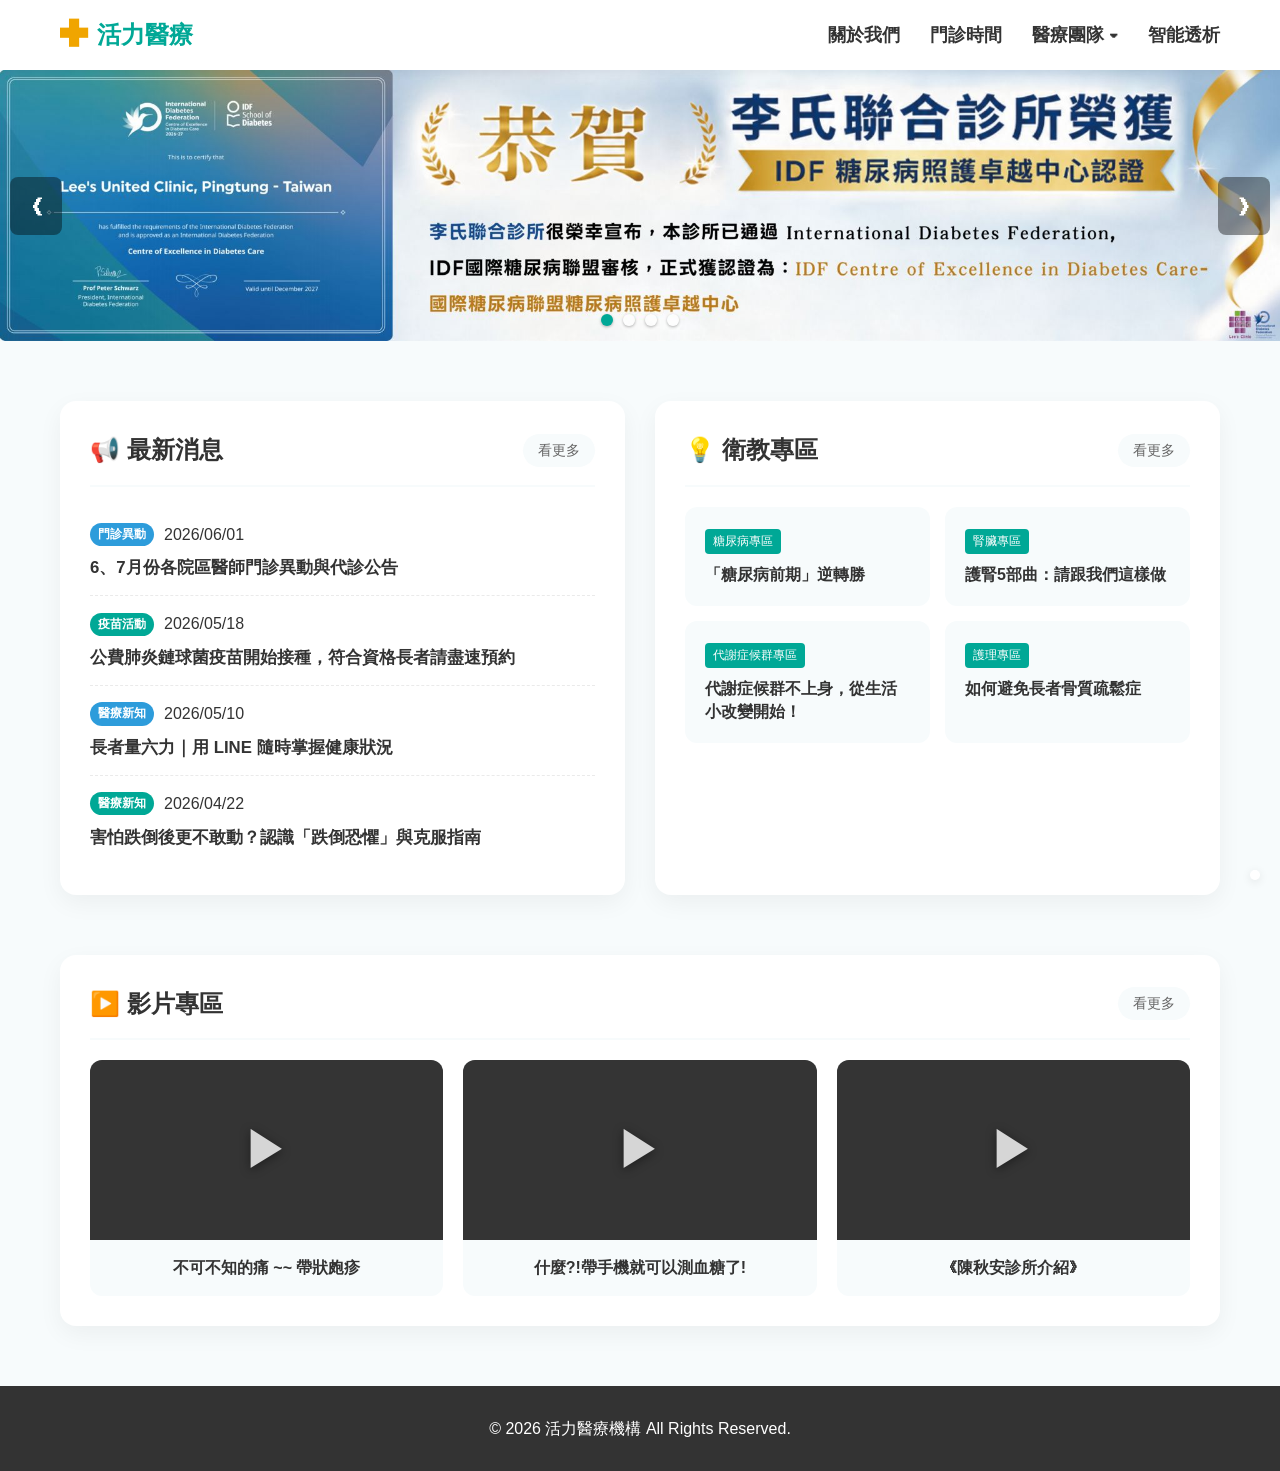
==== commit ba8b5af6: "Add files via upload" ====
--- a/index.html
+++ b/index.html
@@ -27,21 +27,17 @@
 
             <div class="dropdown-menu">
               <div class="dropdown-grid">
-                <a href="#">新陳代謝科</a>
-                <a href="#">神經內科</a>
-                <a href="#">腎臟內科</a>
-                <a href="#">眼科</a>
-                <a href="#">泌尿科</a>
-                <a href="#">肝膽腸胃科</a>
-                <a href="#">心臟內科</a>
-                <a href="#">胸腔內科</a>
-                <a href="#">居家護理師</a>
-                <a href="#">護理衛教師</a>
+                <a href="Metabolism.html">新陳代謝科</a>
+                <a href="Neurology.html">神經內科</a>
+                <a href="Kidney.html">腎臟內科</a>
+                <a href="eye.html">眼科</a>
+                <a href="Urology.html">泌尿科</a>
+                <a href="GI.html">肝膽腸胃科</a>
+                <a href="Cardiology.html">心臟內科</a>
+                
                 <a href="#">護理師</a>
                 <a href="#">營養衛教師</a>
-                <a href="#">血液透析護理師</a>
-                <a href="#">醫檢師</a>
-                <a href="#">心理師</a>
+                
                 <a href="#">藥師</a>
               </div>
             </div>
@@ -105,9 +101,8 @@
           <h2>▶️ 影片專區</h2>
           <a href="video.html" class="more-link">看更多</a>
         </div>
-        
-        <div class="video-grid" id="index-video-grid">
-          </div>
+
+        <div class="video-grid" id="index-video-grid"></div>
       </section>
     </main>
 
@@ -365,14 +360,29 @@
             });
 
             if (topVideos.length === 0) {
-              indexVideoGrid.innerHTML = "<p style='color:#888; grid-column: 1/-1; text-align:center; padding: 20px;'>目前暫無影片發表</p>";
+              indexVideoGrid.innerHTML =
+                "<p style='color:#888; grid-column: 1/-1; text-align:center; padding: 20px;'>目前暫無影片發表</p>";
             }
           })
           .catch((error) => {
             console.error("影片載入失敗:", error);
-            indexVideoGrid.innerHTML = "<p style='color:red; grid-column: 1/-1; text-align:center; padding: 20px;'>影片載入中或發生異常...</p>";
+            indexVideoGrid.innerHTML =
+              "<p style='color:red; grid-column: 1/-1; text-align:center; padding: 20px;'>影片載入中或發生異常...</p>";
           });
       }
     </script>
+
+    <div id="google_translate_element" style="position: fixed; bottom: 20px; right: 20px; z-index: 9999; background: white; padding: 5px; border-radius: 8px; box-shadow: 0 2px 10px rgba(0,0,0,0.1);"></div>
+    
+    <script type="text/javascript">
+      function googleTranslateElementInit() {
+        new google.translate.TranslateElement({
+          pageLanguage: 'zh-TW', 
+          includedLanguages: 'en,zh-TW', // 限制只顯示英文與繁體中文
+          layout: google.translate.TranslateElement.InlineLayout.SIMPLE
+        }, 'google_translate_element');
+      }
+    </script>
+    <script type="text/javascript" src="//translate.google.com/translate_a/element.js?cb=googleTranslateElementInit"></script>
   </body>
 </html>
--- a/style.css
+++ b/style.css
@@ -65,6 +65,16 @@
     display: flex;
     align-items: center;
     gap: 8px;
+    transition: transform 0.3s ease, filter 0.3s ease;
+        /* ✅ 1. 加上平滑動畫設定 */
+}
+
+/* ✅ 2. 加上滑鼠移過去的互動特效 */
+.logo:hover {
+    transform: scale(1.05);
+    /* 微微放大 5% */
+    filter: brightness(1.1);
+    /* 顏色稍微變亮 */
 }
 
 .logo-icon {
@@ -1129,20 +1139,20 @@
    關於我們 (About Us) 現代化美化樣式
 ========================================= */
 .about-section {
-    padding: 60px 0;
+    padding: 40px 0;
 }
 
 /* ✅ 修正後的全滿背景語法 */
 .bg-light {
     background-color: #f8fafc;
-    padding: 60px 0;
+    padding: 40px 0;
     /* 只要設定上下間距，左右交給裡面的 container */
     /* Remove negative margin, border-radius */
 }
 
 .section-title {
     color: var(--primary-color) !important;
-    margin-bottom: 40px;
+    margin-bottom: 25px;
     font-size: 1.8rem;
     font-weight: bold;
 }
@@ -1500,6 +1510,100 @@
     .vision-grid {
         grid-template-columns: 1fr !important;
     }
+    
+    /* =========================================
+       方案一：手機版環境導覽改為「左右滑動 (Swipe)」
+    ========================================= */
+    .gallery-grid {
+        display: flex !important;
+        flex-wrap: nowrap !important; /* 強制不換行 */
+        overflow-x: auto; /* 超出螢幕時允許左右滑動 */
+        -webkit-overflow-scrolling: touch; /* 讓 iOS 滑動更絲滑 */
+        gap: 15px !important;
+        padding-bottom: 15px;
+        scroll-snap-type: x mandatory; /* 加入磁吸對齊效果 */
+        scrollbar-width: none; /* 隱藏 Firefox 捲軸 */
+    }
+
+    /* 隱藏 Chrome/Safari/Edge 的原生捲軸，讓畫面更乾淨 */
+    .gallery-grid::-webkit-scrollbar {
+        display: none;
+    }
+
+    .gallery-grid img {
+        flex: 0 0 85% !important; /* 關鍵：每張圖只佔螢幕 85%，露出下一張圖的邊緣 */
+        scroll-snap-align: center; /* 滑動時會自動磁吸置中對齊 */
+        height: 220px !important; /* 固定高度避免參差不齊 */
+    }
+
+/* =========================================
+       方案一：手機版環境導覽改為「左右滑動 (Swipe)」
+    ========================================= */
+.gallery-grid {
+    display: flex !important;
+    flex-wrap: nowrap !important;
+    /* 強制不換行 */
+    overflow-x: auto;
+    /* 超出螢幕時允許左右滑動 */
+    -webkit-overflow-scrolling: touch;
+    /* 讓 iOS 滑動更絲滑 */
+    gap: 15px !important;
+    padding-bottom: 15px;
+    scroll-snap-type: x mandatory;
+    /* 加入磁吸對齊效果 */
+    scrollbar-width: none;
+    /* 隱藏 Firefox 捲軸 */
+}
+
+/* 隱藏 Chrome/Safari/Edge 的原生捲軸，讓畫面更乾淨 */
+.gallery-grid::-webkit-scrollbar {
+    display: none;
+}
+
+.gallery-grid img {
+    flex: 0 0 85% !important;
+    width: 85% !important;
+    /* ✅ 加上這行：強制寬度就是 85% */
+    max-width: 85% !important;
+    /* ✅ 加上這行：雙重防護，絕對不准放大 */
+    scroll-snap-align: center;
+    height: 220px !important;
+}
+
+/* =========================================
+       手機版：Logo 旁邊常駐顯示「首頁」小徽章
+    ========================================= */
+.logo::after {
+    content: "首頁";
+    font-size: 0.75rem;
+    background-color: var(--secondary-color);
+    /* 用您充滿活力的橘黃色 */
+    color: white;
+    padding: 2px 8px;
+    border-radius: 12px;
+    margin-left: 8px;
+    font-weight: normal;
+    vertical-align: middle;
+    box-shadow: 0 2px 5px rgba(0, 0, 0, 0.1);
+}
+
+/* 手機版：醫師名字與按鈕改為上下排列 */
+.doc-header {
+    flex-direction: column !important;
+    /* 改為上下堆疊 */
+    align-items: flex-start !important;
+    /* 靠左對齊 */
+    gap: 15px;
+    /* 名字與按鈕之間增加距離 */
+}
+
+.doc-header .schedule-btn {
+    width: 100%;
+    /* 讓按鈕在手機上撐滿寬度，長輩更好點擊！ */
+    text-align: center;
+    padding: 12px 0;
+    /* 稍微加高按鈕，提升手指觸控體驗 */
+}
 }
 
 /* =========================================
@@ -1652,4 +1756,584 @@
         width: 100%;
         border-radius: 0;
     }
+
+        /* =========================================
+           手機版社群圖示優化：直接亮起品牌色、放大圖示
+        ========================================= */
+        .social-links {
+            gap: 18px !important;
+            /* 稍微拉大圖示間距，方便手指點擊 */
+            margin-top: 20px !important;
+        }
+    
+        .social-icon {
+            width: 48px !important;
+            /* 稍微放大按鈕整體面積 */
+            height: 48px !important;
+            font-size: 1.4rem !important;
+            /* 讓圖示放大，更清晰明瞭 */
+            color: #ffffff !important;
+            /* 強制圖示直接變成高對比的純白色 */
+        }
+    
+        /* 在手機版直接強制亮起各自的官方品牌色背景 */
+        .social-icon.fb {
+            background-color: #1877F2 !important;
+        }
+    
+        .social-icon.ig {
+            background: linear-gradient(45deg, #f09433 0%, #e6683c 25%, #dc2743 50%, #cc2366 75%, #bc1888 100%) !important;
+        }
+    
+        .social-icon.threads {
+            background-color: #000000 !important;
+        }
+    
+        .social-icon.yt {
+            background-color: #FF0000 !important;
+        }
+    
+        .social-icon.line {
+            background-color: #06C755 !important;
+        }
+}
+
+/* =========================================
+   社群媒體圖示按鈕 (Social Links)
+========================================= */
+.social-links {
+    display: flex;
+    flex-wrap: wrap;
+    gap: 15px;
+    margin-top: 25px;
+    /* 與上方聯絡資訊拉開距離 */
+}
+
+.social-icon {
+    display: flex;
+    justify-content: center;
+    align-items: center;
+    width: 45px;
+    height: 45px;
+    background-color: var(--bg-color);
+    /* 預設為淺藍灰底色 */
+    color: var(--text-muted);
+    /* 預設為深灰色圖示 */
+    border-radius: 50%;
+    /* 完美的正圓形 */
+    font-size: 1.3rem;
+    text-decoration: none;
+    transition: all 0.3s cubic-bezier(0.4, 0, 0.2, 1);
+}
+
+/* 滑鼠移過去的浮起效果與品牌色變換 */
+.social-icon:hover {
+    color: #ffffff;
+    transform: translateY(-5px);
+    box-shadow: 0 5px 15px rgba(0, 0, 0, 0.15);
+}
+
+/* 各社群平台的專屬品牌色 */
+.social-icon.fb:hover {
+    background-color: #1877F2;
+}
+
+.social-icon.ig:hover {
+    background: linear-gradient(45deg, #f09433 0%, #e6683c 25%, #dc2743 50%, #cc2366 75%, #bc1888 100%);
+}
+
+.social-icon.threads:hover {
+    background-color: #000000;
+}
+
+.social-icon.yt:hover {
+    background-color: #FF0000;
+}
+
+.social-icon.line:hover {
+    background-color: #06C755;
+}
+
+/* =========================================
+   醫療團隊：全新橫式醫師卡片樣式 (電腦版)
+========================================= */
+.doctor-grid {
+    display: flex;
+    flex-direction: column;
+    /* 改為垂直單列排列 */
+    gap: 35px;
+    /* 卡片與卡片之間的間距 */
+    max-width: 850px;
+    /* ✅ 關鍵：限制最大寬度，防止單張卡片在電腦螢幕上被拉得太寬 */
+    margin: 30px auto 0 auto;
+    /* 區塊置中 */
+}
+
+.doctor-card {
+    display: flex;
+    /* ✅ 開啟橫式左右並排 */
+    flex-direction: row;
+    align-items: stretch;
+    /* 讓左右兩側高度自動對齊 */
+    background-color: white;
+    border-radius: 16px;
+    overflow: hidden;
+    box-shadow: 0 10px 30px rgba(0, 0, 0, 0.05);
+    transition: transform 0.3s ease, box-shadow 0.3s ease;
+    border: 1px solid #f0f4f8;
+}
+
+.doctor-card:hover {
+    transform: translateY(-5px);
+    box-shadow: 0 15px 35px rgba(0, 168, 150, 0.12);
+}
+
+/* 左側醫師照片區塊 */
+.doc-photo {
+    width: 280px;
+    /* ✅ 固定照片寬度 */
+    flex-shrink: 0;
+    /* 防止照片被右側文字擠壓變形 */
+    background-color: #eef3f5;
+    overflow: hidden;
+}
+
+.doc-photo img {
+    width: 100%;
+    height: 100%;
+    object-fit: cover;
+    /* 完美填滿 */
+    object-position: center 10%;
+    /* 優先保留頭部 */
+    transition: transform 0.5s ease;
+}
+
+/* 右側醫師資訊區塊 */
+.doc-info {
+    flex-grow: 1;
+    /* 自動填滿剩餘的右側空間 */
+    padding: 35px 30px 30px 30px;
+    /* 調整內距 */
+    position: relative;
+    display: flex;
+    flex-direction: column;
+    justify-content: center;
+    /* 讓內容在右側垂直置中 */
+}
+
+/* 醫師職稱標籤 */
+.doc-title-badge {
+    position: absolute;
+    top: 25px;
+    /* 改為右上角或左上角定位 */
+    right: 30px;
+    /* 搬到右側，排版更流暢 */
+    background-color: var(--secondary-color);
+    color: white;
+    padding: 5px 15px;
+    border-radius: 20px;
+    font-size: 0.85rem;
+    font-weight: bold;
+    box-shadow: 0 4px 10px rgba(240, 165, 0, 0.2);
+}
+
+.doc-info h3 {
+    color: var(--text-main);
+    font-size: 1.6rem;
+    margin: 0 0 20px 0;
+    border-bottom: 2px solid var(--bg-color);
+    padding-bottom: 15px;
+    width: 70%;
+    /* 防止名字去撞到右上角的標籤 */
+}
+
+/* 為了讓手機版選單正常顯示首頁按鈕的微調 */
+@media screen and (max-width: 768px) {
+    .mobile-home-link {
+        display: block !important;
+        /* 在手機版強制顯示 */
+        background-color: #f8fafc;
+        color: var(--primary-color) !important;
+    }
+
+/* =========================================
+       手機版：醫師卡片自動恢復直式排版
+    ========================================= */
+.doctor-grid {
+    width: 100% !important;
+    padding: 0 10px !important;
+}
+
+.doctor-card {
+    flex-direction: column !important;
+    /* 手機版改回上下堆疊 */
+}
+
+.doc-photo {
+    width: 100% !important;
+    /* 照片寬度恢復 100% */
+    height: 320px !important;
+    /* 給予舒適的直式高度 */
+}
+
+.doc-info {
+    padding: 40px 20px 25px 20px !important;
+}
+
+.doc-title-badge {
+    top: -15px !important;
+    /* 手機版將標籤放回復蓋在照片邊緣的位置 */
+    left: 20px !important;
+    right: auto !important;
+}
+
+.doc-info h3 {
+    width: 100% !important;
+    font-size: 1.4rem !important;
+}
+}
+
+/* =========================================
+   醫療團隊：學經歷區塊樣式
+========================================= */
+.doc-experience {
+    margin-top: 15px;
+    padding-top: 15px;
+    border-top: 1px dashed #e2e8f0;
+    /* 加一條淡淡的虛線分隔線，增加層次感 */
+}
+
+.doc-experience h4 {
+    color: var(--secondary-color);
+    /* 標題改用您的橘黃色，與主治專長的綠色做區隔 */
+    font-size: 1.05rem;
+    margin-bottom: 12px;
+}
+
+.doc-experience ul {
+    list-style: none;
+    padding-left: 0;
+    margin: 0;
+}
+
+.doc-experience li {
+    position: relative;
+    padding-left: 18px;
+    margin-bottom: 6px;
+    /* 行距稍微縮緊一點，避免卡片過長 */
+    color: #666;
+    /* 字體顏色稍微調淡一點點，凸顯專長 */
+    font-size: 0.9rem;
+    /* 字體比專長稍微小一點點，建立視覺主次 */
+    line-height: 1.5;
+}
+
+/* 將勾勾改為專業的圓點符號 */
+.doc-experience li::before {
+    content: "•";
+    position: absolute;
+    left: 0;
+    top: -2px;
+    color: var(--secondary-color);
+    /* 圓點配合標題使用橘黃色 */
+    font-size: 1.2rem;
+    font-weight: bold;
+}
+
+/* =========================================
+   門診時刻表：按鈕與專屬彈出視窗樣式
+========================================= */
+/* 按鈕設計 */
+.schedule-btn {
+    background-color: var(--primary-color);
+    color: white;
+    border: none;
+    padding: 8px 16px;
+    border-radius: 20px;
+    cursor: pointer;
+    font-size: 0.9rem;
+    font-weight: bold;
+    transition: background 0.3s ease, transform 0.2s ease;
+    box-shadow: 0 4px 10px rgba(0, 168, 150, 0.2);
+}
+
+.schedule-btn:hover {
+    background-color: #008a7b;
+    /* 滑鼠移過變深綠色 */
+    transform: translateY(-2px);
+    box-shadow: 0 6px 15px rgba(0, 168, 150, 0.3);
+}
+
+/* 彈出視窗背景遮罩 */
+.custom-modal {
+    display: none;
+    /* 預設隱藏 */
+    position: fixed;
+    z-index: 9999;
+    /* 確保顯示在最上層 */
+    left: 0;
+    top: 0;
+    width: 100%;
+    height: 100%;
+    background-color: rgba(0, 0, 0, 0.6);
+    /* 半透明黑底 */
+    backdrop-filter: blur(3px);
+    /* 背景微微模糊的高級感 */
+    align-items: center;
+    justify-content: center;
+}
+
+/* 彈出視窗白底區塊 */
+.custom-modal-content {
+    background-color: white;
+    padding: 25px 20px;
+    border-radius: 16px;
+    width: 90%;
+    max-width: 600px;
+    /* 限制最大寬度，電腦上看才不會太大 */
+    position: relative;
+    box-shadow: 0 10px 40px rgba(0, 0, 0, 0.3);
+    animation: modalFadeIn 0.3s ease;
+    /* 浮現動畫 */
+}
+
+/* 關閉按鈕 (X) */
+.custom-modal-close {
+    position: absolute;
+    top: 15px;
+    right: 20px;
+    font-size: 28px;
+    font-weight: bold;
+    color: #aaa;
+    cursor: pointer;
+    transition: color 0.3s ease;
+}
+
+.custom-modal-close:hover {
+    color: #ff4d4f;
+    /* 碰到變紅色提示可以關閉 */
+}
+
+.custom-modal-content img {
+    width: 100%;
+    height: auto;
+    border-radius: 8px;
+    border: 1px solid #eee;
+}
+
+/* 視窗浮現的平滑動畫 */
+@keyframes modalFadeIn {
+    from {
+        opacity: 0;
+        transform: translateY(-20px);
+    }
+
+    to {
+        opacity: 1;
+        transform: translateY(0);
+    }
+}
+
+/* =========================================
+   門診時刻表：原生 HTML 表格設計
+========================================= */
+.schedule-table-container {
+    width: 100%;
+    overflow-x: auto;
+    /* ✅ 手機版螢幕太窄時，允許表格左右滑動 */
+    -webkit-overflow-scrolling: touch;
+    border-radius: 8px;
+    box-shadow: 0 4px 15px rgba(0, 0, 0, 0.05);
+}
+
+.schedule-table {
+    width: 100%;
+    min-width: 650px;
+    /* ✅ 強制表格最小寬度，防止文字被擠壓成一直線 */
+    border-collapse: collapse;
+    text-align: center;
+    background-color: white;
+}
+
+/* 表格標題列 (深灰底白字) */
+.schedule-table th {
+    background-color: #555555;
+    color: white;
+    padding: 12px 8px;
+    font-size: 1.05rem;
+    border: 1px solid #444;
+    white-space: nowrap;
+}
+
+/* 表格儲存格 */
+.schedule-table td {
+    padding: 15px 5px;
+    border: 1px solid #ddd;
+    vertical-align: middle;
+    height: 90px;
+    /* 統一高度，看起來更整齊 */
+}
+
+/* 左側「早上/下午/晚上」時段標籤 */
+.time-slot {
+    background-color: #555555;
+    color: white;
+    font-weight: bold;
+    font-size: 1.1rem;
+    width: 60px;
+    border: 1px solid #444 !important;
+}
+
+/* 看診診所文字 (紫紅字體) */
+.active-clinic {
+    color: #900C3F;
+    /* 完美還原圖檔中的紫紅色 */
+    font-weight: bold;
+    line-height: 1.5;
+    font-size: 0.95rem;
+}
+
+/* 特別備註文字 (如：最後一周不看診) */
+.active-clinic .note {
+    display: block;
+    color: #D32F2F;
+    font-size: 0.85rem;
+    margin-top: 5px;
+}
+
+/* =========================================
+   醫師姓名與按鈕區塊 (Doc Header)
+========================================= */
+.doc-header {
+    display: flex;
+    justify-content: space-between;
+    align-items: center;
+    border-bottom: 2px solid var(--bg-color);
+    padding-bottom: 15px;
+    margin-bottom: 20px;
+}
+
+.doc-header h3 {
+    border: none !important;
+    padding: 0 !important;
+    margin: 0 !important;
+    white-space: nowrap;
+    /* 強制醫師名字絕對不換行 */
+}
+
+/* =========================================
+   醫療團隊：醫師卡片內建分頁標籤樣式
+========================================= */
+.doctor-tabs {
+    margin-top: 15px;
+    width: 100%;
+}
+
+/* 標籤導覽列 */
+.tab-nav {
+    display: flex;
+    border-bottom: 2px solid var(--bg-color);
+    margin-bottom: 20px;
+    gap: 5px;
+}
+
+/* 單個標籤按鈕 */
+.tab-btn {
+    background: none;
+    border: none;
+    padding: 10px 16px;
+    font-size: 0.95rem;
+    cursor: pointer;
+    color: #777;
+    font-weight: bold;
+    position: relative;
+    bottom: -2px;
+    /* 完美壓在導覽列底線上 */
+    border-bottom: 2px solid transparent;
+    transition: all 0.2s ease;
+}
+
+.tab-btn:hover {
+    color: var(--primary-color);
+}
+
+/* 當前選中的標籤狀態 (綠色亮線) */
+.tab-btn.active {
+    color: var(--primary-color);
+    border-bottom: 2px solid var(--primary-color);
+}
+
+/* 內容面板基礎設定 */
+.tab-pane {
+    display: none;
+    /* 預設全部隱藏 */
+    animation: tabFadeIn 0.4s ease;
+    /* 切換時的流暢淡入特效 */
+}
+
+/* 當前切換到的面板顯示出來 */
+.tab-pane.active {
+    display: block;
+}
+
+/* 淡入動畫關鍵影格 */
+@keyframes tabFadeIn {
+    from {
+        opacity: 0;
+        transform: translateY(3px);
+    }
+
+    to {
+        opacity: 1;
+        transform: translateY(0);
+    }
+}
+
+/* 手機版微調：讓標籤按鈕寬度平分，手指更好按 */
+@media screen and (max-width: 768px) {
+    .tab-nav {
+        justify-content: space-between;
+    }
+
+    .tab-btn {
+        padding: 10px 0;
+        flex: 1;
+        text-align: center;
+        font-size: 0.9rem;
+    }
+}
+
+/* =========================================
+   導覽列：當前停留網頁 (Active) 的標籤樣式
+========================================= */
+/* 確保所有導覽列連結都能作為底線的定位基準 */
+.nav-links a {
+    position: relative;
+}
+
+/* 當前停留頁面的文字變成綠色並加粗 */
+.nav-links a.active {
+    color: var(--primary-color) !important;
+    font-weight: bold;
+}
+
+/* 畫出文字下方的黃色底線 */
+.nav-links a.active::after {
+    content: "";
+    position: absolute;
+    bottom: -6px;
+    /* 距離文字底部的距離，可自行微調 */
+    left: 0;
+    width: 100%;
+    height: 3px;
+    /* 黃色底線的粗細 */
+    background-color: var(--secondary-color);
+    /* 使用您的橘黃色 */
+    border-radius: 2px;
+    /* 讓線條邊緣稍微圓潤一點點 */
+}
+
+/* 防止手機版漢堡選單內的下拉選項也長出長長的黃線 (針對下拉選單內的連結排除) */
+.dropdown-menu a.active::after {
+    display: none;
 }
